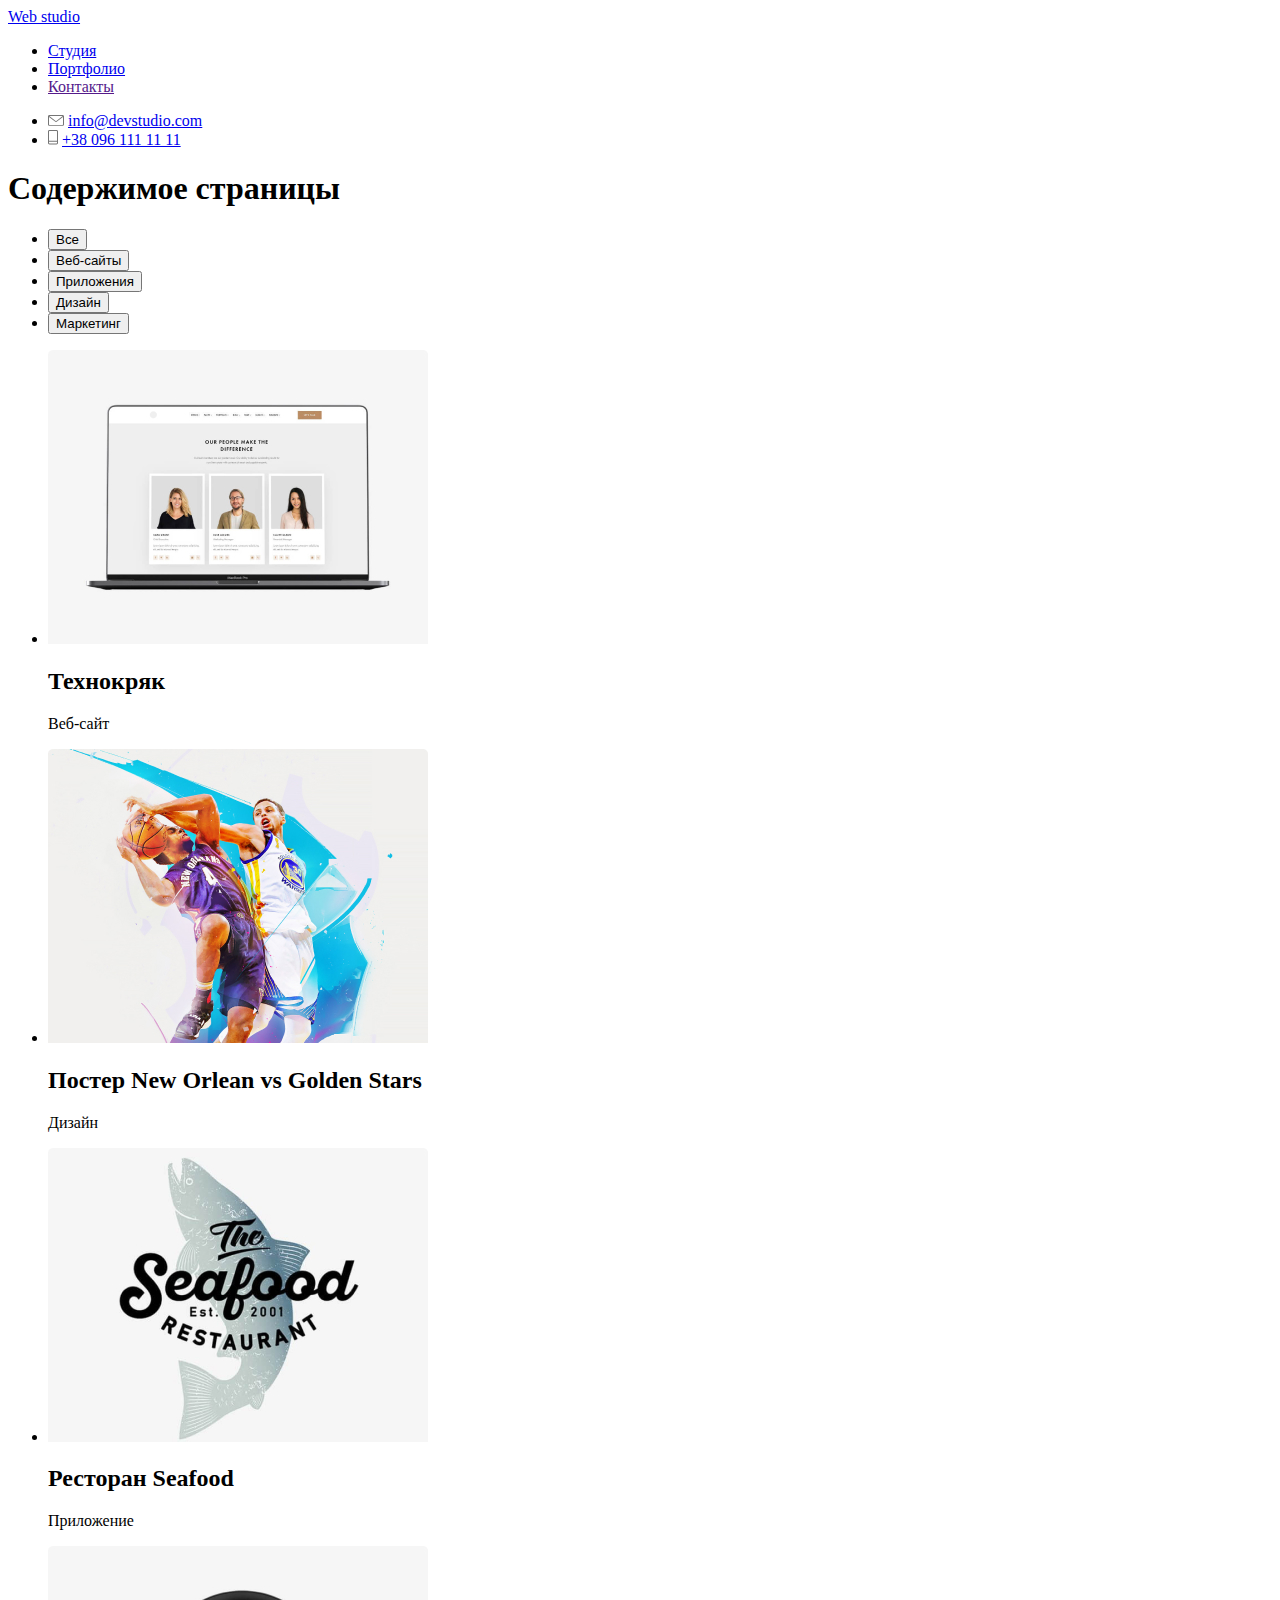
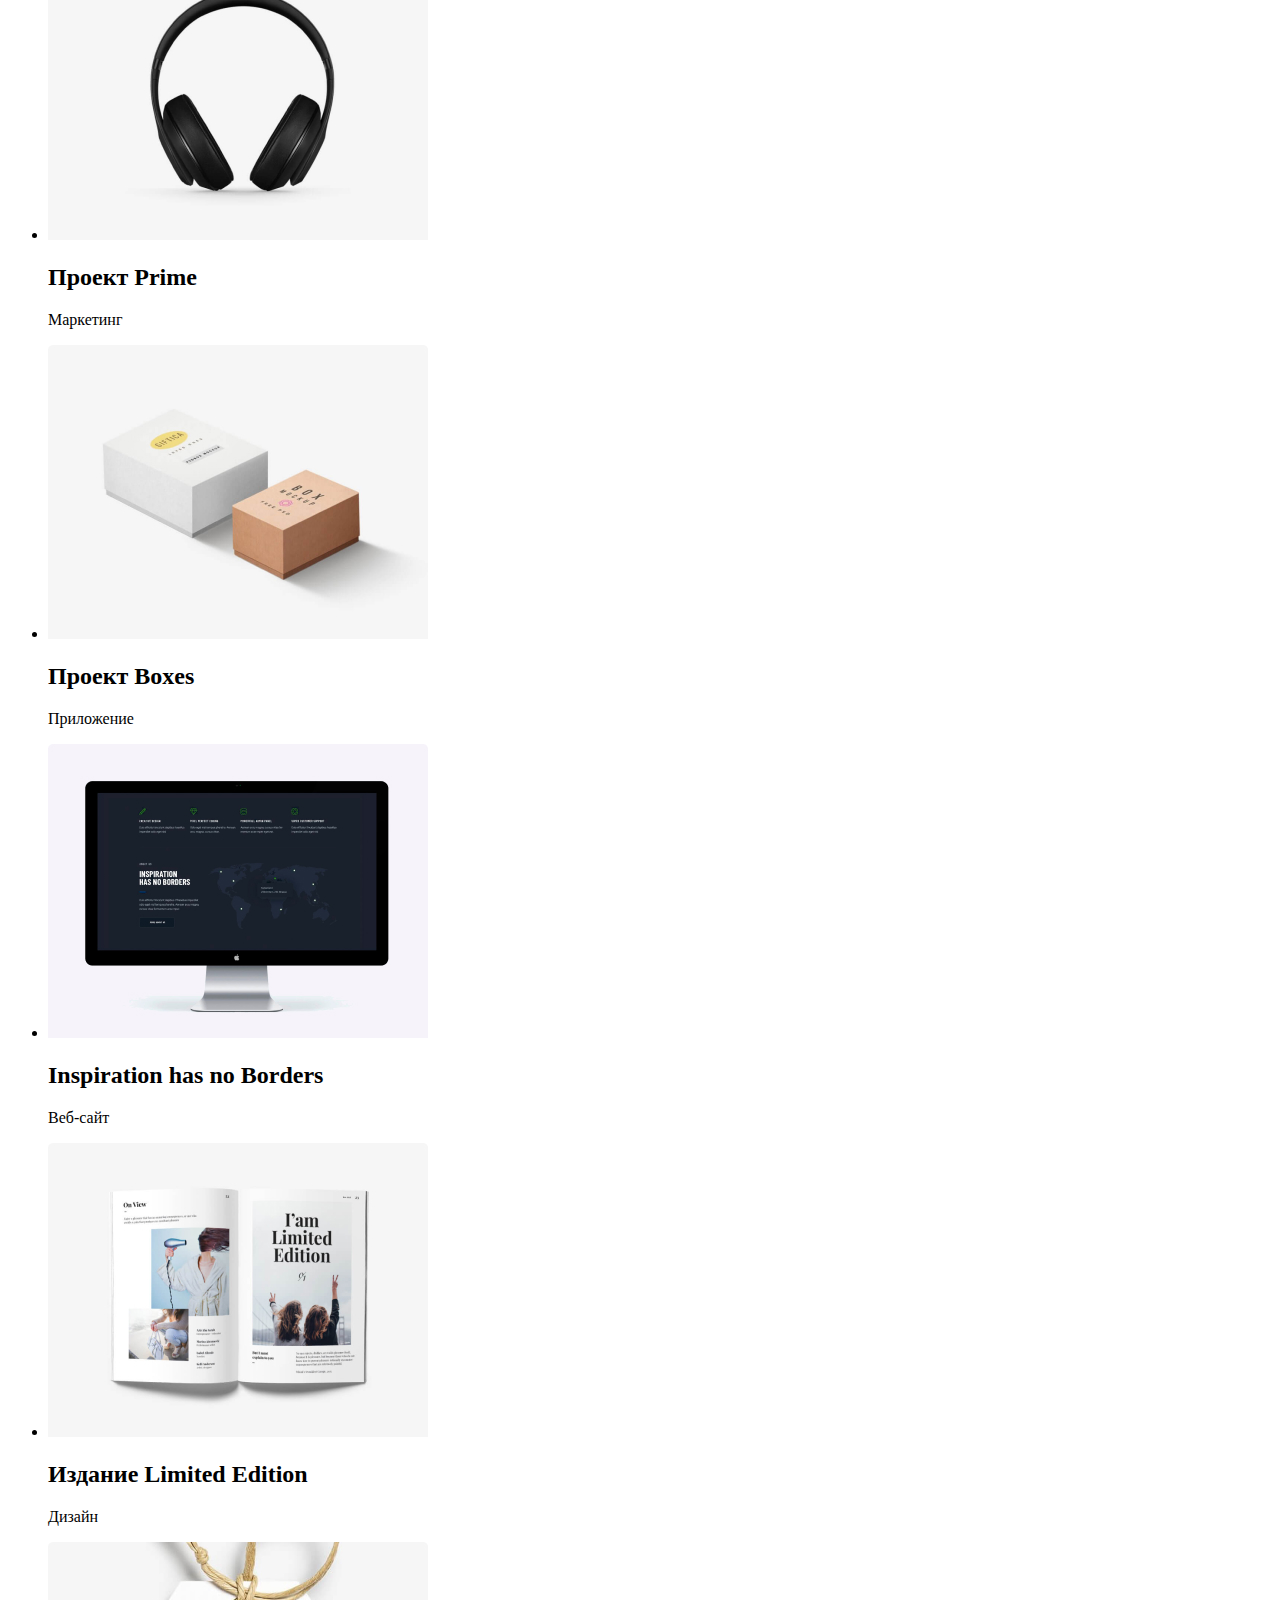
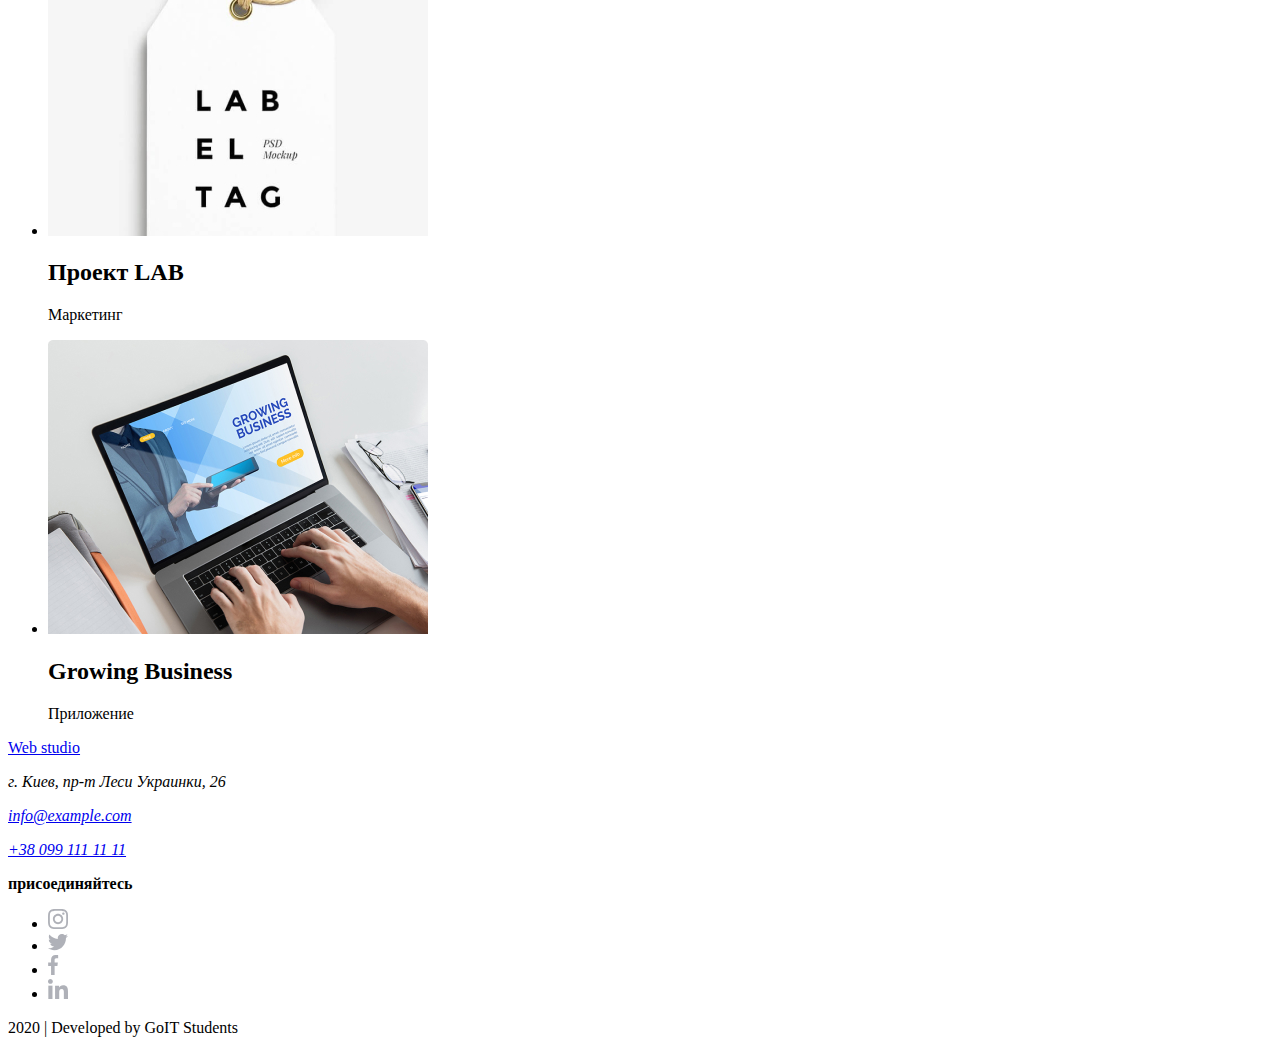
==== portfolio.html @ c53e23f6 "Разметка Портфолио" ====
<!DOCTYPE html>
<html lang="en">
<head>
    <meta charset="UTF-8">
    <meta name="viewport" content="width=device-width, initial-scale=1.0">
    <title>Портфолио</title>
</head>
<body>
    <!-- Шапка сайта -->   
    <header>
        <nav>
            <a href="./index.html">Web studio</a>   

            <ul>
                <li><a href="./index.html">Студия</a></li>
                <li><a href="./portfolio.html">Портфолио</a></li>
                <li><a href="">Контакты</a></li>
            </ul>
        </nav>
            <ul>
                <li>
                    <a href="mailto:info@devstudio.com">
                    <img src="./images/mail.svg" alt="Почта компании" /></a>
                    <a href="mailto:info@devstudio.com">info@devstudio.com</a>
                </li>
                <li>
                    <a href="tel:+380961111111">
                    <img src="./images/tel.svg" alt="Моб номер компании" /></a>
                    <a href="tel:+380961111111">+38 096 111 11 11</a>
                </li>
            </ul>
    </header> 

    <main>
        <!-- Герой -->
        <h1>Содержимое страницы</h1>
        <ul>
            <li><button type="button">Все</button></li>
            <li><button type="button">Веб-сайты</button></li>
            <li><button type="button">Приложения</button></li>
            <li><button type="button">Дизайн</button></li>
            <li><button type="button">Маркетинг</button></li>
        </ul>
        <uL>
            <li>
                <a href=""><img src="./images/pc-main.jpg" alt="Экран ноутбука" /></a>
                <h2>Технокряк</h2>
                <p>Веб-сайт</p>
            </li>

            <li>
                <a href=""><img src="./images/basketball.jpg" alt="Постер" /></a>
                <h2>Постер New Orlean vs Golden Stars</h2>
                <p>Дизайн</p>
            </li> 

            <li>
                <a href=""><img src="./images/restaurant.jpg" alt="Лого ресторана" /></a>
                <h2>Ресторан Seafood</h2>
                <p>Приложение</p>
            </li> 
            <li>
                <a href=""><img src="./images/headphones.jpg" alt="Наушники" /></a>
                <h2>Проект Prime</h2>
                <p>Маркетинг</p>
            </li> 
            <li>
                <a href=""><img src="./images/boxes.jpg" alt="Две коробки" /></a>
                <h2>Проект Boxes</h2>
                <p>Приложение</p>
            </li>
            <li>
                <a href=""><img src="./images/pc-monitor.jpg" alt="Монитор" /></a>
                <h2>Inspiration has no Borders</h2>
                <p>Веб-сайт</p>
            </li> 
            <li>
                <a href=""><img src="./images/magazine.jpg" alt="Журнал" /></a>
                <h2>Издание Limited Edition</h2>
                <p>Дизайн</p>
            </li> 
            <li>
                <a href=""><img src="./images/label.jpg" alt="Лейбл" /></a>
                <h2>Проект LAB</h2>
                <p>Маркетинг</p>
            </li>
            <li>
                <a href=""><img src="./images/notebook-main.jpg" alt="Экран ноутбука" /></a>
                <h2>Growing Business</h2>
                <p>Приложение
            </li>        
        </uL>
    </main>

    <footer>
        <div><a href="./index.html">Web studio</a></div>
        <address>
            <p>г. Киев, пр-т Леси Украинки, 26</p>
            <p><a href="mailto:info@example.com">info@example.com</a></p>
            <a href="tel:+380991111111">+38 099 111 11 11</a>
        </address>

            <p><b>присоединяйтесь</b></p>

            <ul>
                <li>
                    <a href=""><img src="./images/instagram.svg" alt="Логотип Инстаграм" /></a>
                </li>
                <li>
                    <a href=""><img src="./images/twitter.svg" alt="Логотип Твиттер" /></a>
                </li>
                <li>
                    <a href=""><img src="./images/facebook.svg" alt="Логотип Фейсбук" /></a>
                </li>
                <li>
                    <a href=""><img src="./images/linkedin.svg" alt="Логотип Линкедин" /></a>
                </li>
            </ul>

            <p>2020 | Developed by GoIT Students</p>

    </footer>
    
</body>
</html>
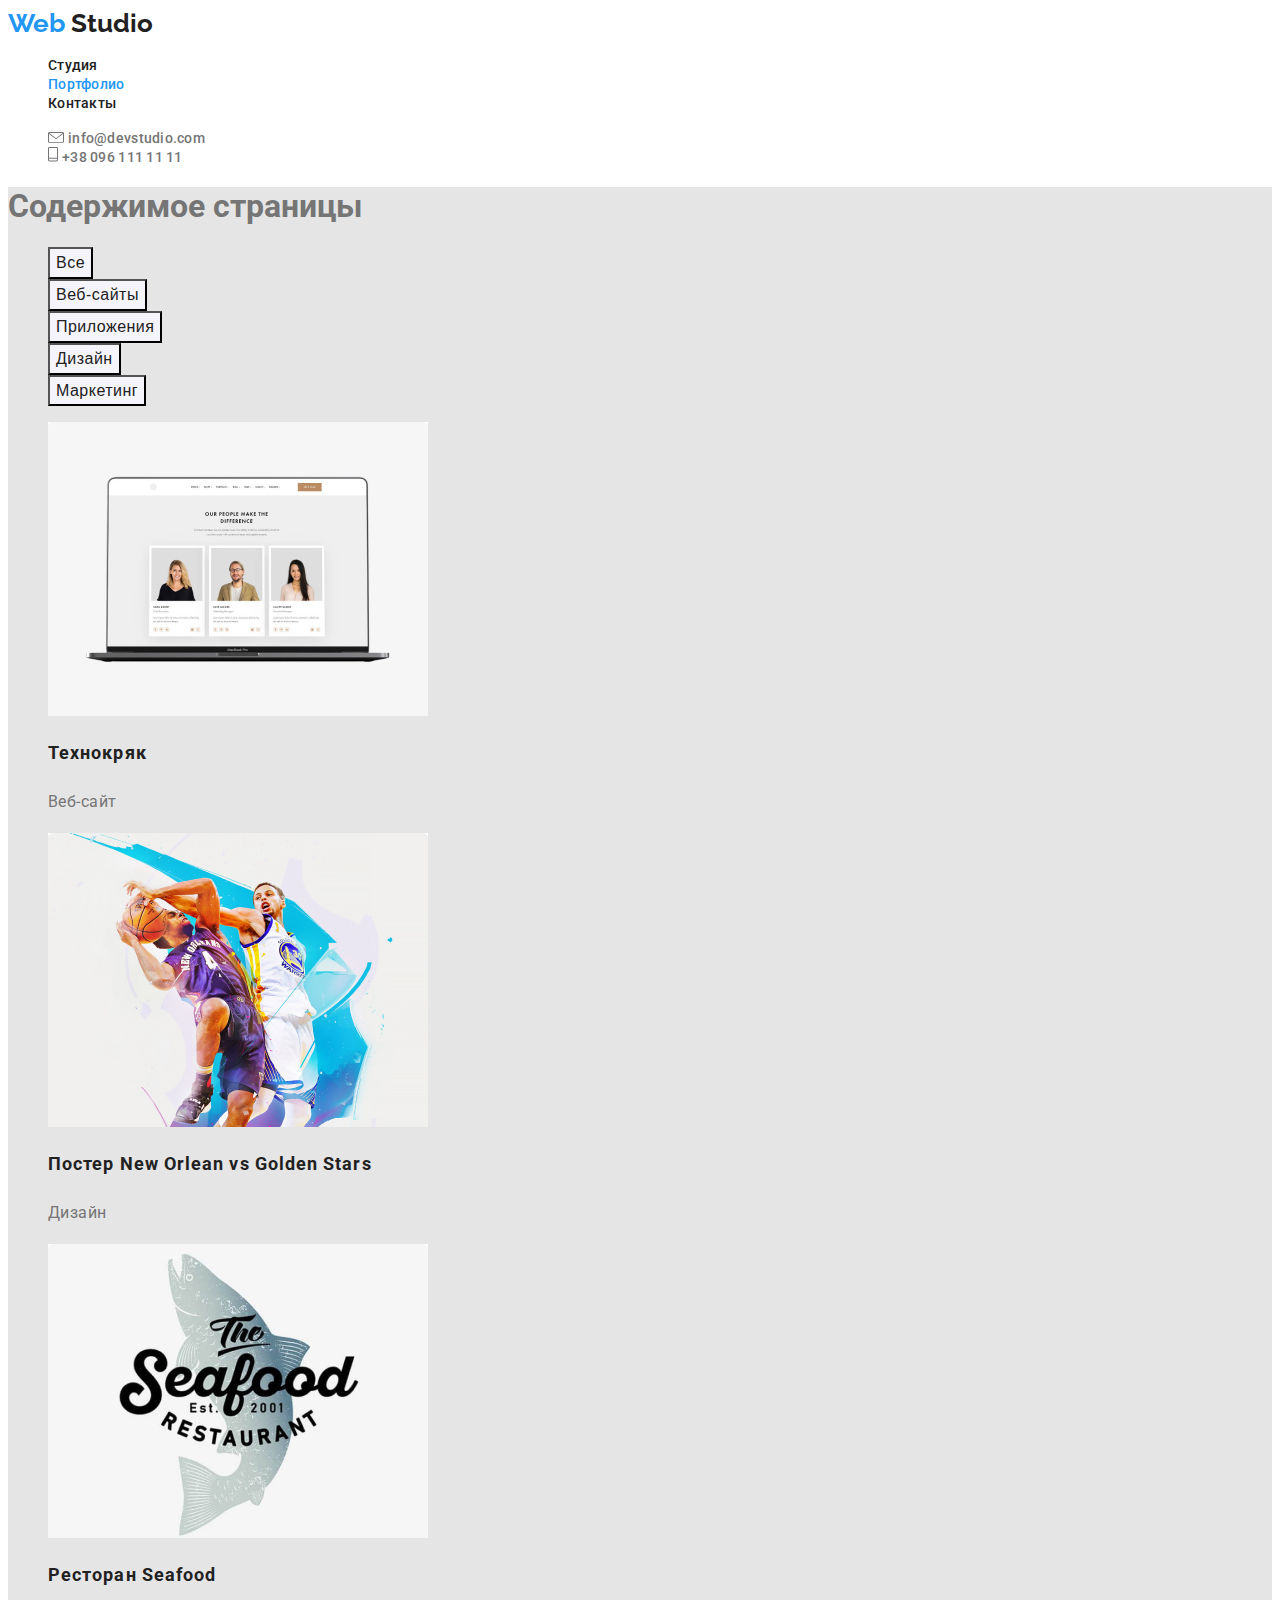
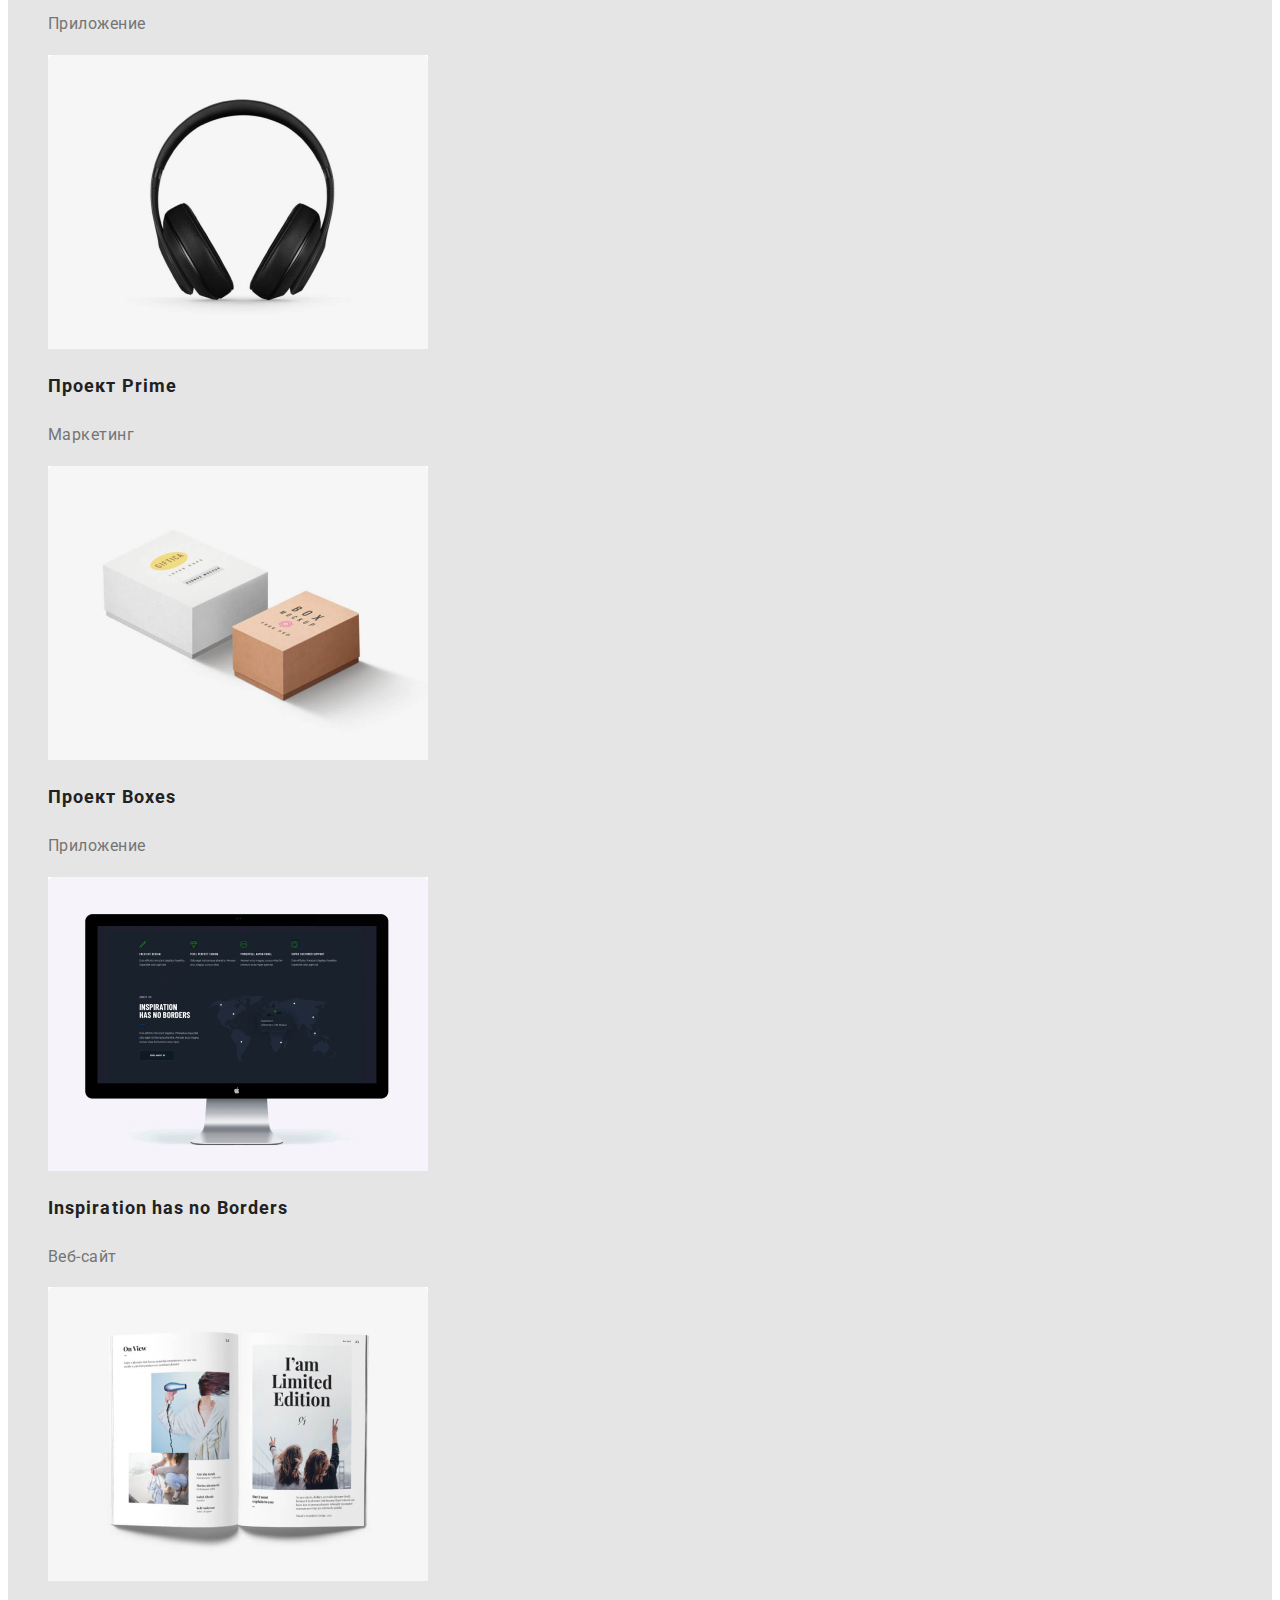
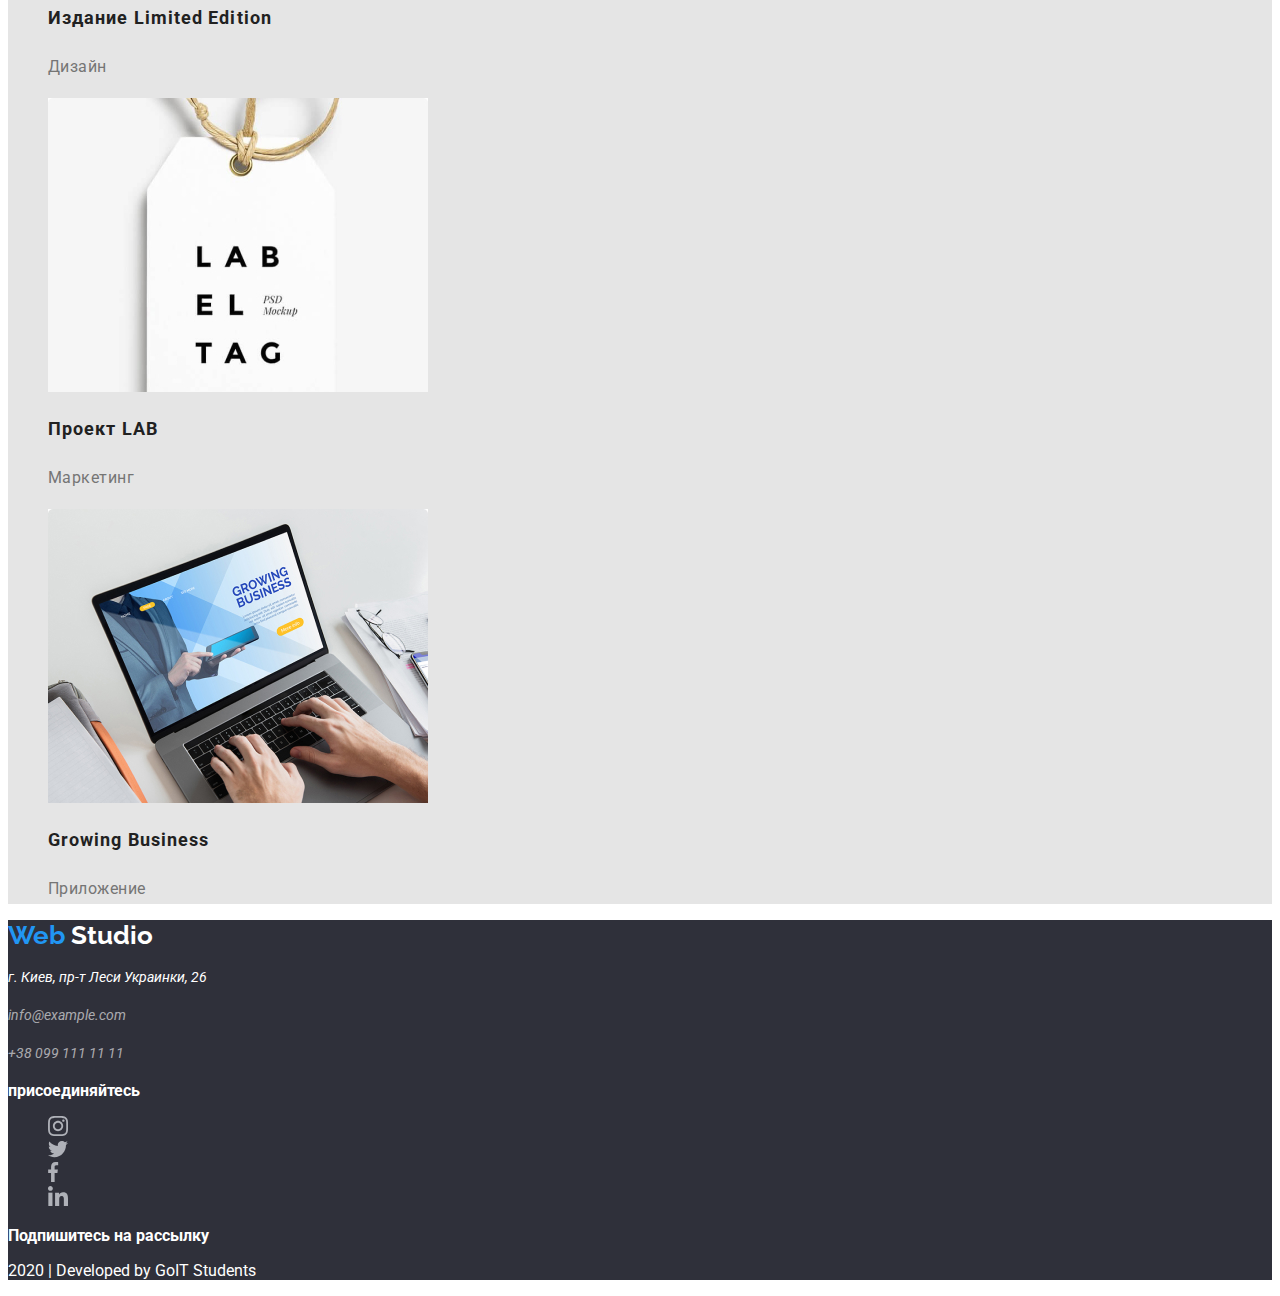
==== commit 148881b4: "Добавляет разметку Портфолио" ====
--- a/portfolio.html
+++ b/portfolio.html
@@ -4,105 +4,110 @@
     <meta charset="UTF-8">
     <meta name="viewport" content="width=device-width, initial-scale=1.0">
     <title>Портфолио</title>
-</head>
+    <link href="https://fonts.googleapis.com/css2?family=Raleway:wght@700&family=Roboto:wght@400;500;700&display=swap" rel="stylesheet" />
+    <link rel="stylesheet" href="./css/main.css" />
 <body>
     <!-- Шапка сайта -->   
     <header>
         <nav>
-            <a href="./index.html">Web studio</a>   
+            <a href="./index.html" class="logo">
+                <span>Web</span> Studio</a>   
 
-            <ul>
-                <li><a href="./index.html">Студия</a></li>
-                <li><a href="./portfolio.html">Портфолио</a></li>
-                <li><a href="">Контакты</a></li>
+            <ul class="list">
+                <li><a href="./index.html" class="link-nav">Студия</a></li>
+                <li><a href="./portfolio.html"class="link-nav current">Портфолио</a></li>
+                <li><a href="" class="link-nav">Контакты</a></li>
             </ul>
         </nav>
-            <ul>
+            <ul class="list">
                 <li>
-                    <a href="mailto:info@devstudio.com">
-                    <img src="./images/mail.svg" alt="Почта компании" /></a>
-                    <a href="mailto:info@devstudio.com">info@devstudio.com</a>
+                    <a href="mailto:info@devstudio.com" >
+                    <img src="./images/mail.svg" alt="Почта компании" class="cont-logo" /></a>
+                    <a href="mailto:info@devstudio.com" class="link-cont">info@devstudio.com</a>
                 </li>
                 <li>
-                    <a href="tel:+380961111111">
-                    <img src="./images/tel.svg" alt="Моб номер компании" /></a>
-                    <a href="tel:+380961111111">+38 096 111 11 11</a>
+                    <a href="tel:+380961111111" >
+                    <img src="./images/tel.svg" alt="Моб номер компании" class="cont-logo" /></a>
+                    <a href="tel:+380961111111" class="link-cont">+38 096 111 11 11</a>
                 </li>
             </ul>
     </header> 
 
     <main>
         <!-- Герой -->
-        <h1>Содержимое страницы</h1>
-        <ul>
-            <li><button type="button">Все</button></li>
-            <li><button type="button">Веб-сайты</button></li>
-            <li><button type="button">Приложения</button></li>
-            <li><button type="button">Дизайн</button></li>
-            <li><button type="button">Маркетинг</button></li>
-        </ul>
-        <uL>
-            <li>
-                <a href=""><img src="./images/pc-main.jpg" alt="Экран ноутбука" /></a>
-                <h2>Технокряк</h2>
-                <p>Веб-сайт</p>
-            </li>
+        <section class="section">
+            <h1>Содержимое страницы</h1>
+            <ul class="list">
+                <li><button type="button" class="button">Все</button></li>
+                <li><button type="button" class="button">Веб-сайты</button></li>
+                <li><button type="button" class="button">Приложения</button></li>
+                <li><button type="button" class="button">Дизайн</button></li>
+                <li><button type="button" class="button">Маркетинг</button></li>
+            </ul>
+            <uL class="list">
+                <li>
+                    <a href=""><img src="./images/pc-main.jpg" alt="Экран ноутбука" /></a>
+                    <a href="" class="link-dec"><h2 class="img-capt">Технокряк</h2></a>
+                    <a href="" class="link-dec"><p class="img-desc">Веб-сайт</p></a>
+                </li>
 
-            <li>
-                <a href=""><img src="./images/basketball.jpg" alt="Постер" /></a>
-                <h2>Постер New Orlean vs Golden Stars</h2>
-                <p>Дизайн</p>
-            </li> 
+                <li>
+                    <a href=""><img src="./images/basketball.jpg" alt="Постер" /></a>
+                    <a href="" class="link-dec"><h2 class="img-capt">Постер New Orlean vs Golden Stars</h2></a>
+                    <a href="" class="link-dec"><p class="img-desc">Дизайн</p></a>
+                </li> 
 
-            <li>
-                <a href=""><img src="./images/restaurant.jpg" alt="Лого ресторана" /></a>
-                <h2>Ресторан Seafood</h2>
-                <p>Приложение</p>
-            </li> 
-            <li>
-                <a href=""><img src="./images/headphones.jpg" alt="Наушники" /></a>
-                <h2>Проект Prime</h2>
-                <p>Маркетинг</p>
-            </li> 
-            <li>
-                <a href=""><img src="./images/boxes.jpg" alt="Две коробки" /></a>
-                <h2>Проект Boxes</h2>
-                <p>Приложение</p>
-            </li>
-            <li>
-                <a href=""><img src="./images/pc-monitor.jpg" alt="Монитор" /></a>
-                <h2>Inspiration has no Borders</h2>
-                <p>Веб-сайт</p>
-            </li> 
-            <li>
-                <a href=""><img src="./images/magazine.jpg" alt="Журнал" /></a>
-                <h2>Издание Limited Edition</h2>
-                <p>Дизайн</p>
-            </li> 
-            <li>
-                <a href=""><img src="./images/label.jpg" alt="Лейбл" /></a>
-                <h2>Проект LAB</h2>
-                <p>Маркетинг</p>
-            </li>
-            <li>
-                <a href=""><img src="./images/notebook-main.jpg" alt="Экран ноутбука" /></a>
-                <h2>Growing Business</h2>
-                <p>Приложение
-            </li>        
-        </uL>
+                <li>
+                    <a href=""><img src="./images/restaurant.jpg" alt="Лого ресторана" /></a>
+                    <a href="" class="link-dec"><h2 class="img-capt">Ресторан Seafood</h2></a>
+                    <a href="" class="link-dec"><p class="img-desc">Приложение</p></a>
+                </li> 
+                <li>
+                    <a href=""><img src="./images/headphones.jpg" alt="Наушники" /></a>
+                    <a href="" class="link-dec"><h2 class="img-capt">Проект Prime</h2></a>
+                    <a href="" class="link-dec"><p class="img-desc">Маркетинг</p></a>
+                </li> 
+                <li>
+                    <a href=""><img src="./images/boxes.jpg" alt="Две коробки" /></a>
+                    <a href="" class="link-dec"><h2 class="img-capt">Проект Boxes</h2></a>
+                    <a href="" class="link-dec"><p class="img-desc">Приложение</p></a>
+                </li>
+                <li>
+                    <a href=""><img src="./images/pc-monitor.jpg" alt="Монитор" /></a>
+                    <a href="" class="link-dec"><h2 class="img-capt">Inspiration has no Borders</h2></a>
+                    <a href="" class="link-dec"><p class="img-desc">Веб-сайт</p></a>
+                </li> 
+                <li>
+                    <a href=""><img src="./images/magazine.jpg" alt="Журнал" /></a>
+                    <a href="" class="link-dec"><h2 class="img-capt">Издание Limited Edition</h2></a>
+                    <a href="" class="link-dec"><p class="img-desc">Дизайн</p></a>
+                </li> 
+                <li>
+                    <a href=""><img src="./images/label.jpg" alt="Лейбл" /></a>
+                    <a href="" class="link-dec"><h2 class="img-capt">Проект LAB</h2></a>
+                    <a href="" class="link-dec"><p class="img-desc">Маркетинг</p></a>
+                </li>
+                <li>
+                    <a href=""><img src="./images/notebook-main.jpg" alt="Лейбл" /></a>
+                    <a href="" class="link-dec"><h2 class="img-capt">Growing Business</h2></a>
+                    <a href="" class="link-dec"><p class="img-desc">Приложение</p></a>
+                </li>     
+            </uL>
+        </section>
     </main>
 
+    <!-- Футер -->
     <footer>
-        <div><a href="./index.html">Web studio</a></div>
-        <address>
+        <div><a href="./index.html" class="logo-footer"><span>Web</span> Studio</a></div>
+        <address class="address">
             <p>г. Киев, пр-т Леси Украинки, 26</p>
-            <p><a href="mailto:info@example.com">info@example.com</a></p>
-            <a href="tel:+380991111111">+38 099 111 11 11</a>
+            <p><a href="mailto:info@example.com" class="footer-link">info@example.com</a></p>
+            <a href="tel:+380991111111" class="footer-link">+38 099 111 11 11</a>
         </address>
 
             <p><b>присоединяйтесь</b></p>
 
-            <ul>
+            <ul class="list">
                 <li>
                     <a href=""><img src="./images/instagram.svg" alt="Логотип Инстаграм" /></a>
                 </li>
@@ -117,6 +122,8 @@
                 </li>
             </ul>
 
+            <p><b>Подпишитесь на рассылку</b></p>
+
             <p>2020 | Developed by GoIT Students</p>
 
     </footer>
--- a/css/main.css
+++ b/css/main.css
@@ -0,0 +1,227 @@
+:root {
+    --primary-text-color:#757575;
+    --title-text-color: #212121;
+    --accent-color: #2196F3;
+    --primary-white-color: #ffffff;
+}
+
+body {
+    background-color: var(--primary-white-color);
+    color: var(--primary-text-color);
+    font-family: Roboto, sans-serif;
+    font-style: normal;
+}
+
+h2 {
+    font-size: 36px;  
+    line-height: 42px;
+    text-align: center;
+    font-weight: 700;
+}
+
+.list {
+    list-style: none;
+}   
+
+.logo{
+    font-family: Raleway;
+    font-weight: 700;
+    font-size: 26px;
+    line-height: 31px;
+    color: var(--title-text-color);
+    text-decoration: none;
+}
+
+.logo > span{
+    color: var(--accent-color);
+}
+
+.link-nav:hover,
+.link-nav:focus,
+.link-nav:active {
+    color: var(--accent-color);
+}
+
+.link-nav.current {
+    color: var(--accent-color);
+}
+
+  
+.link-nav {
+    color: var(--title-text-color);
+    font-weight: 500;
+    font-size: 14px;
+    line-height: 1.14;
+    letter-spacing: 0.02em;
+    text-decoration: none;
+}
+
+.link-cont {
+    color: var(--primary-text-color);
+    font-weight: 500;
+    font-size: 14px;
+    line-height: 1.14;
+    letter-spacing: 0.02em;
+    text-decoration: none;
+}
+
+.link-cont:hover,
+.link-cont:focus {
+    color: var(--accent-color);
+}
+
+.cont-logo:hover {
+    color: var(--accent-color);
+}
+
+.hero {
+    background-color: rgba(47, 48, 58, 0.8);
+}
+
+.hero-title {
+    color: var(--primary-white-color);
+    font-weight: 900;
+    font-size: 44px;
+    line-height: 1.36;
+  
+    text-align: center;
+    letter-spacing: 0.06em;
+    text-transform: uppercase;
+}
+
+.hero-button {
+    color: var(--primary-white-color);
+    background-color: var(--accent-color);
+    font-weight: 700;
+    font-size: 16px;
+    line-height: 1.87;
+  
+    text-align: center;
+    letter-spacing: 0.06em;
+    text-decoration: none;
+}
+
+.section {
+    background-color: #e5e5e5;
+}
+  .section-title {
+    color: var(--title-text-color);
+    font-weight: 700;
+    font-size: 36px;
+    line-height: 1.17;
+    text-align: center;
+    letter-spacing: 0.03em;
+}
+
+.section-text {
+    color: var(--primary-text-color);
+    font-weight: 400;
+    font-size: 14px;
+    line-height: 1.71;
+}
+  .section-titles {
+    color: var(--title-text-color);
+    font-weight: 700;
+    font-size: 14px;
+    line-height: 1.14;
+    text-transform: uppercase;
+}
+
+.img-titles {
+    color: var(--primary-white-color);
+    background-color: rgba(47, 48, 58, 0.8);
+    font-weight: 700;
+    font-size: 14px;
+    line-height: 1.14;
+    text-align: center;
+    text-transform: uppercase;
+    letter-spacing: 0.03em;
+}    
+
+.team-titles{
+    color: var(--title-text-color);    
+    font-weight: 500;
+    font-size: 16px;
+    line-height: 1.18;
+    text-align: center;
+    letter-spacing: 0.03em;
+}
+
+.team-text{
+    color: var(--primary-text-color);
+    font-weight: 400;
+    font-size: 16px;
+    line-height: 1.18;
+    text-align: center;
+    letter-spacing: 0.03em;
+}  
+
+.section-team{
+    background-color: #F5F4FA;
+}
+
+footer {
+    color: var(--primary-white-color);
+    background-color: #2f303a;
+}
+
+.logo-footer{
+    font-family: Raleway;
+    font-weight: 700;
+    font-size: 26px;
+    line-height: 1.18;
+    color: var(--primary-white-color);
+    text-decoration: none;
+}
+
+.logo-footer > span{
+    color: var(--accent-color);
+}
+
+.address {
+    font-weight: normal;
+    font-size: 14px;
+    line-height: 24px;
+}
+
+.footer-link {
+    color: rgba(255, 255, 255, 0.6);
+    text-decoration: none;
+}
+
+
+.button {
+    color: var(--title-text-color);
+    background-color: #f5f4fa;
+    font-weight: 500;
+    font-size: 16px;
+    line-height: 1.62;
+    text-align: center;
+    letter-spacing: 0.03em;
+}
+.button:hover,
+.button:focus {
+    color: var(--primary-white-color);
+    background-color: var(--accent-color);
+}
+
+.img-capt {
+    color: var(--title-text-color);
+    font-weight: 700;
+    font-size: 18px;
+    line-height: 2;
+    letter-spacing: 0.06em;
+    text-align: left;
+}
+
+.img-desc {
+    color: var(--primary-text-color);
+    font-weight: 400;
+    font-size: 16px;
+    line-height: 1.87;
+    letter-spacing: 0.03em;
+}
+
+.link-dec{
+    text-decoration: none;
+}
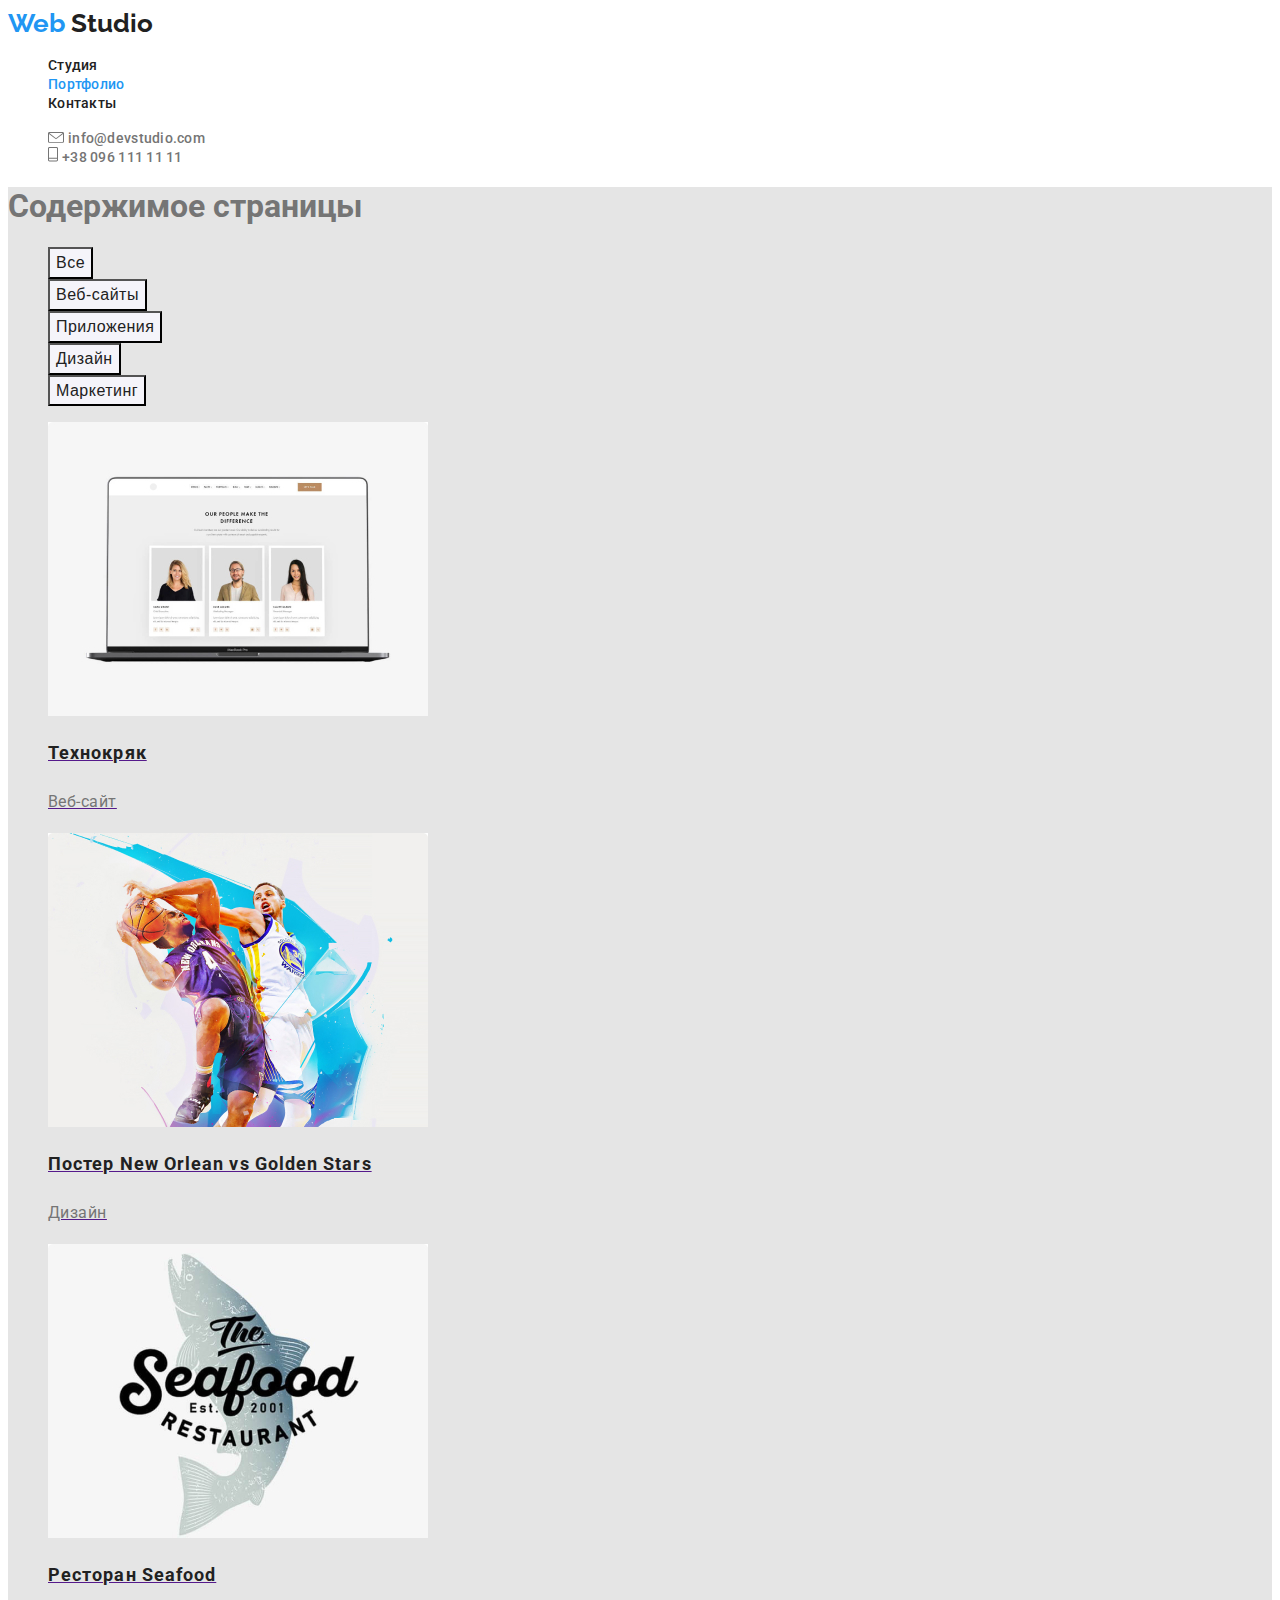
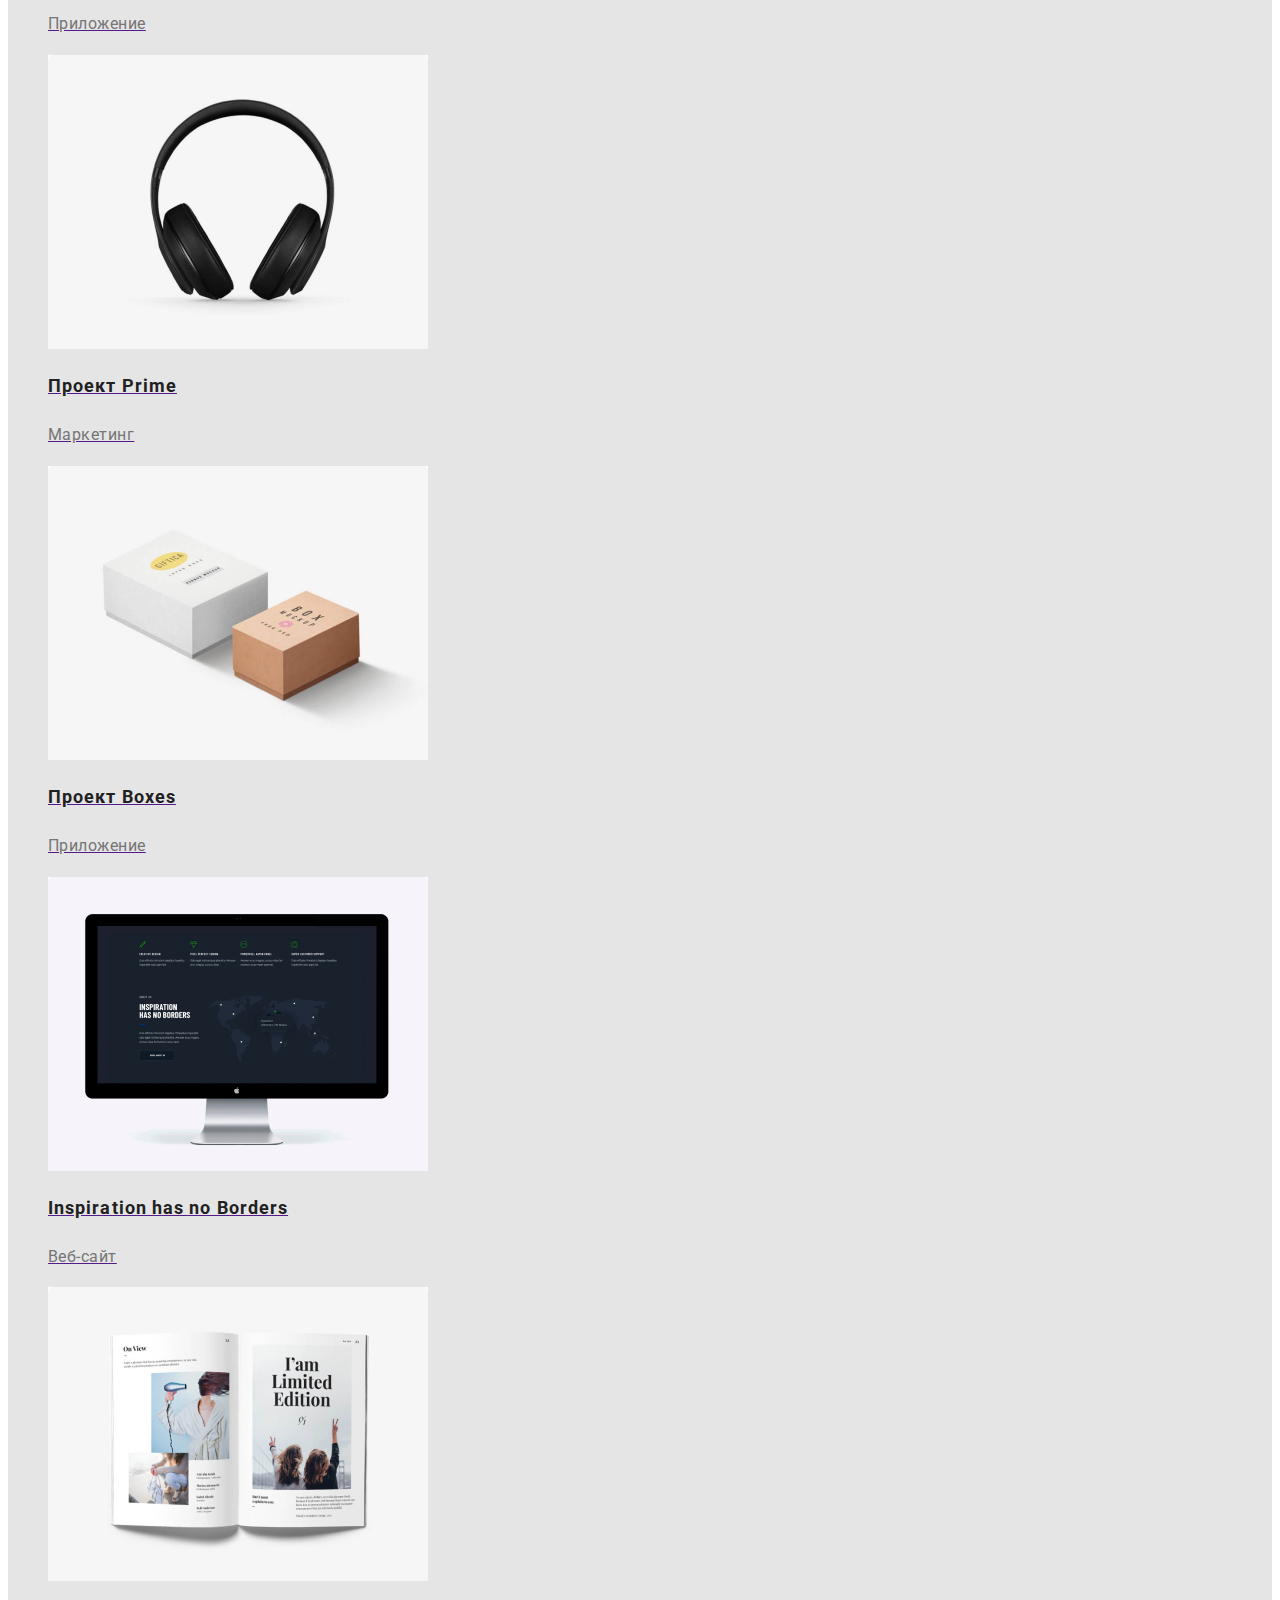
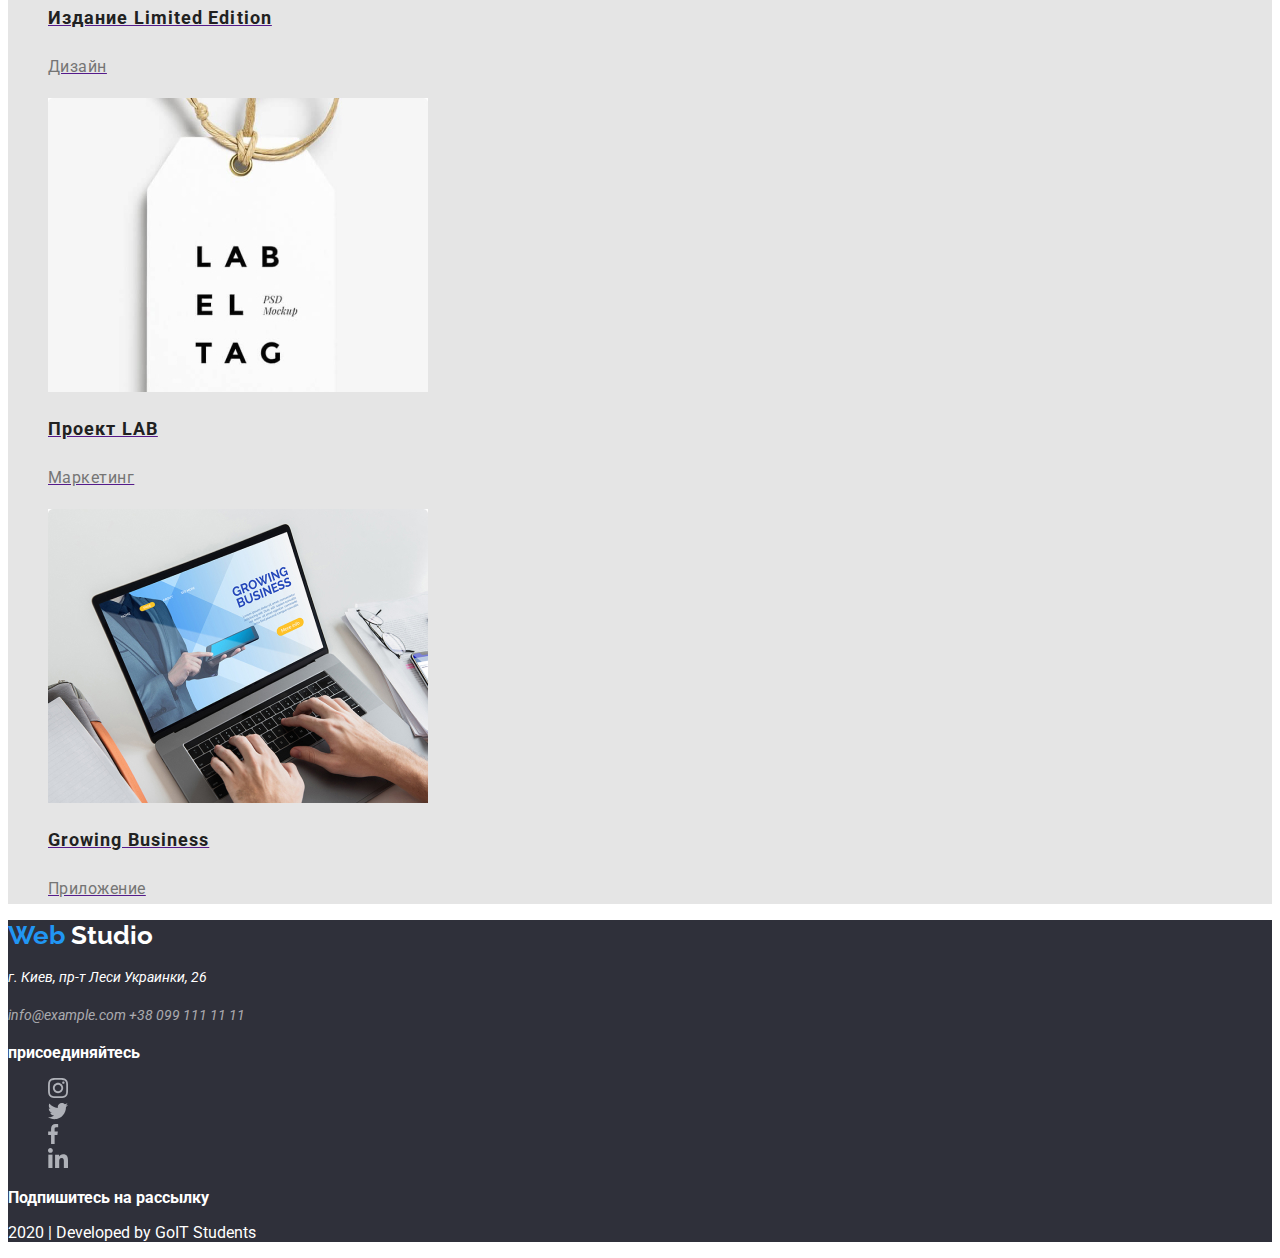
==== commit b3998069: "Исправил" ====
--- a/portfolio.html
+++ b/portfolio.html
@@ -46,51 +46,51 @@
             </ul>
             <uL class="list">
                 <li>
-                    <a href=""><img src="./images/pc-main.jpg" alt="Экран ноутбука" /></a>
-                    <a href="" class="link-dec"><h2 class="img-capt">Технокряк</h2></a>
-                    <a href="" class="link-dec"><p class="img-desc">Веб-сайт</p></a>
+                    <a href=""><img src="./images/pc-main.jpg" alt="Экран ноутбука" />
+                    <h2 class="img-capt">Технокряк</h2>
+                    <p class="img-desc">Веб-сайт</p></a>
                 </li>
 
                 <li>
-                    <a href=""><img src="./images/basketball.jpg" alt="Постер" /></a>
-                    <a href="" class="link-dec"><h2 class="img-capt">Постер New Orlean vs Golden Stars</h2></a>
-                    <a href="" class="link-dec"><p class="img-desc">Дизайн</p></a>
+                    <a href=""><img src="./images/basketball.jpg" alt="Постер" />
+                    <h2 class="img-capt">Постер New Orlean vs Golden Stars</h2>
+                    <p class="img-desc">Дизайн</p></a>
                 </li> 
 
                 <li>
-                    <a href=""><img src="./images/restaurant.jpg" alt="Лого ресторана" /></a>
-                    <a href="" class="link-dec"><h2 class="img-capt">Ресторан Seafood</h2></a>
-                    <a href="" class="link-dec"><p class="img-desc">Приложение</p></a>
+                    <a href=""><img src="./images/restaurant.jpg" alt="Лого ресторана" />
+                    <h2 class="img-capt">Ресторан Seafood</h2>
+                    <p class="img-desc">Приложение</p></a>
                 </li> 
                 <li>
-                    <a href=""><img src="./images/headphones.jpg" alt="Наушники" /></a>
-                    <a href="" class="link-dec"><h2 class="img-capt">Проект Prime</h2></a>
-                    <a href="" class="link-dec"><p class="img-desc">Маркетинг</p></a>
+                    <a href=""><img src="./images/headphones.jpg" alt="Наушники" />
+                    <h2 class="img-capt">Проект Prime</h2>
+                    <p class="img-desc">Маркетинг</p></a>
                 </li> 
                 <li>
-                    <a href=""><img src="./images/boxes.jpg" alt="Две коробки" /></a>
-                    <a href="" class="link-dec"><h2 class="img-capt">Проект Boxes</h2></a>
-                    <a href="" class="link-dec"><p class="img-desc">Приложение</p></a>
+                    <a href=""><img src="./images/boxes.jpg" alt="Две коробки" />
+                    <h2 class="img-capt">Проект Boxes</h2>
+                    <p class="img-desc">Приложение</p></a>
                 </li>
                 <li>
-                    <a href=""><img src="./images/pc-monitor.jpg" alt="Монитор" /></a>
-                    <a href="" class="link-dec"><h2 class="img-capt">Inspiration has no Borders</h2></a>
-                    <a href="" class="link-dec"><p class="img-desc">Веб-сайт</p></a>
+                    <a href=""><img src="./images/pc-monitor.jpg" alt="Монитор" />
+                    <h2 class="img-capt">Inspiration has no Borders</h2>
+                    <p class="img-desc">Веб-сайт</p></a>
                 </li> 
                 <li>
-                    <a href=""><img src="./images/magazine.jpg" alt="Журнал" /></a>
-                    <a href="" class="link-dec"><h2 class="img-capt">Издание Limited Edition</h2></a>
-                    <a href="" class="link-dec"><p class="img-desc">Дизайн</p></a>
+                    <a href=""><img src="./images/magazine.jpg" alt="Журнал" />
+                    <h2 class="img-capt">Издание Limited Edition</h2>
+                    <p class="img-desc">Дизайн</p></a>
                 </li> 
                 <li>
-                    <a href=""><img src="./images/label.jpg" alt="Лейбл" /></a>
-                    <a href="" class="link-dec"><h2 class="img-capt">Проект LAB</h2></a>
-                    <a href="" class="link-dec"><p class="img-desc">Маркетинг</p></a>
+                    <a href=""><img src="./images/label.jpg" alt="Лейбл" />
+                    <h2 class="img-capt">Проект LAB</h2>
+                    <p class="img-desc">Маркетинг</p></a>
                 </li>
                 <li>
-                    <a href=""><img src="./images/notebook-main.jpg" alt="Лейбл" /></a>
-                    <a href="" class="link-dec"><h2 class="img-capt">Growing Business</h2></a>
-                    <a href="" class="link-dec"><p class="img-desc">Приложение</p></a>
+                    <a href=""><img src="./images/notebook-main.jpg" alt="Лейбл" />
+                    <h2 class="img-capt">Growing Business</h2>
+                    <p class="img-desc">Приложение</p></a>
                 </li>     
             </uL>
         </section>
@@ -101,7 +101,7 @@
         <div><a href="./index.html" class="logo-footer"><span>Web</span> Studio</a></div>
         <address class="address">
             <p>г. Киев, пр-т Леси Украинки, 26</p>
-            <p><a href="mailto:info@example.com" class="footer-link">info@example.com</a></p>
+            <a href="mailto:info@example.com" class="footer-link">info@example.com</a>
             <a href="tel:+380991111111" class="footer-link">+38 099 111 11 11</a>
         </address>
 
